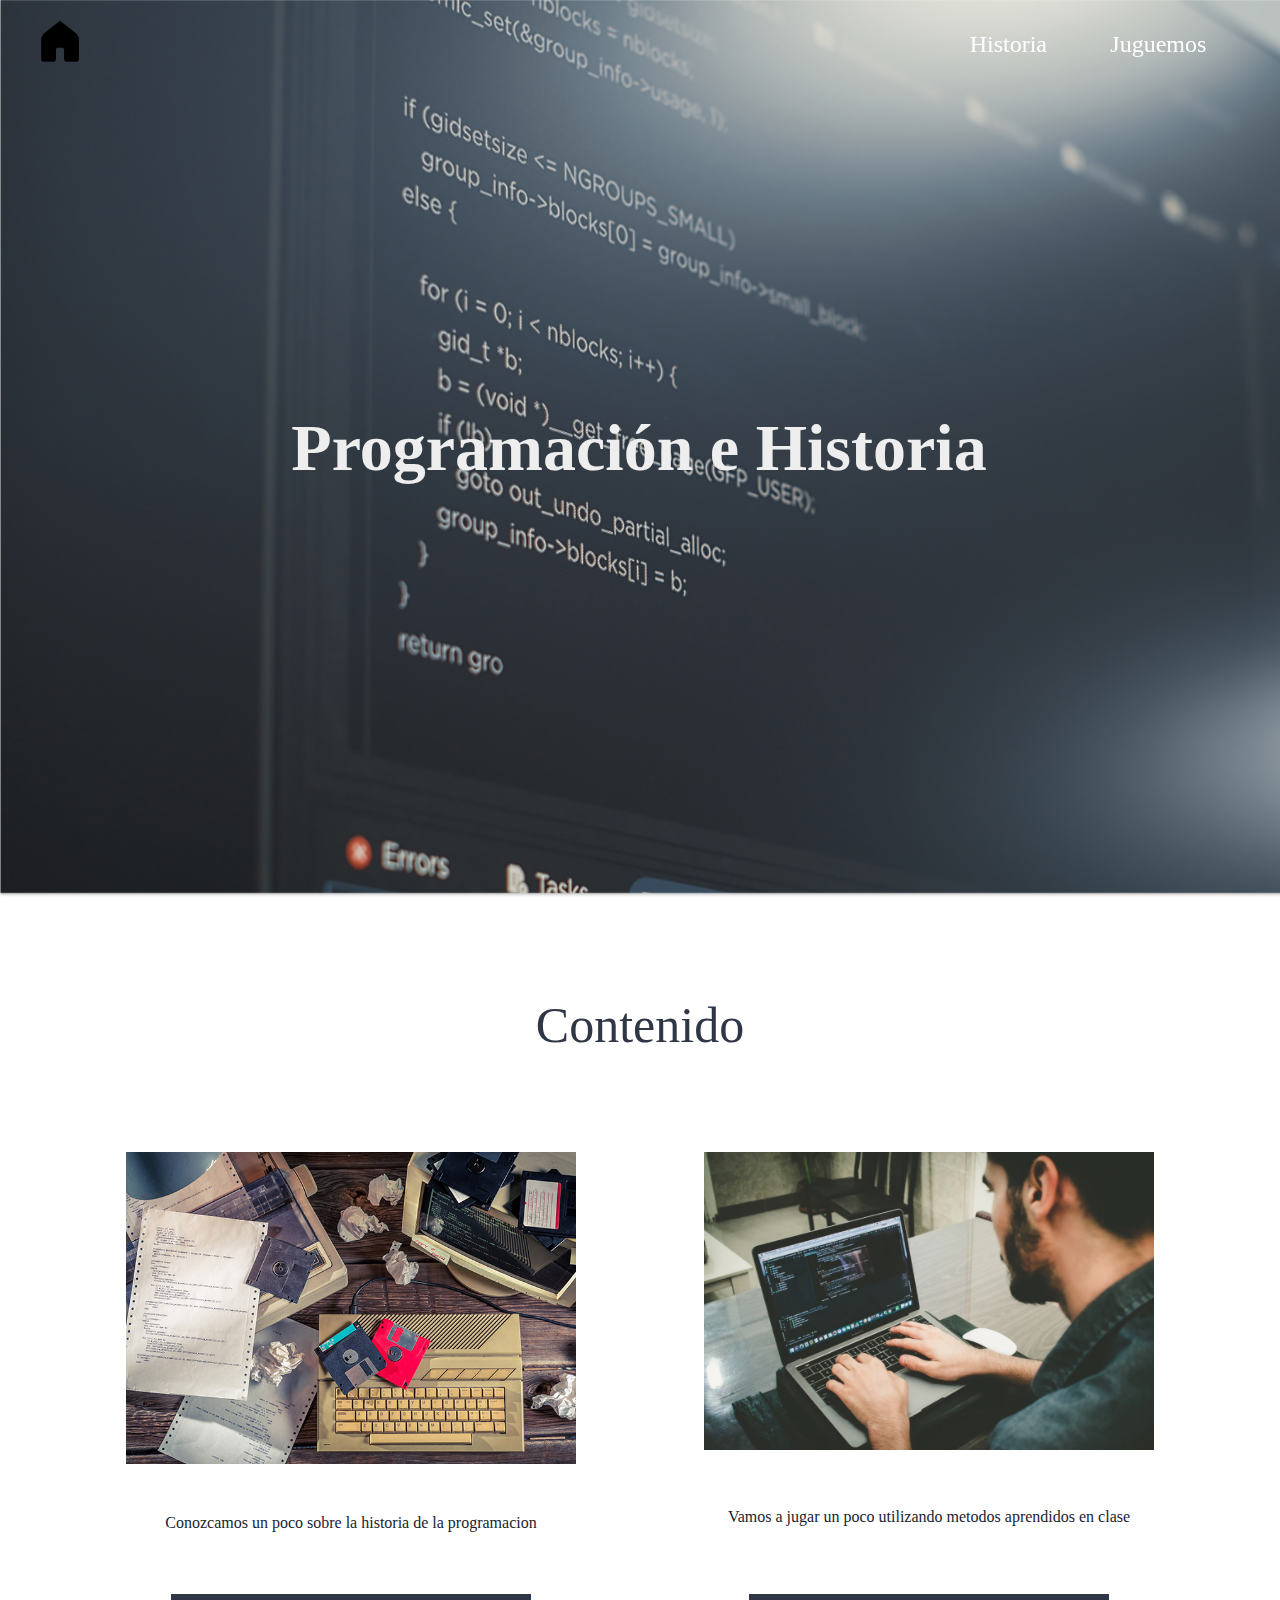
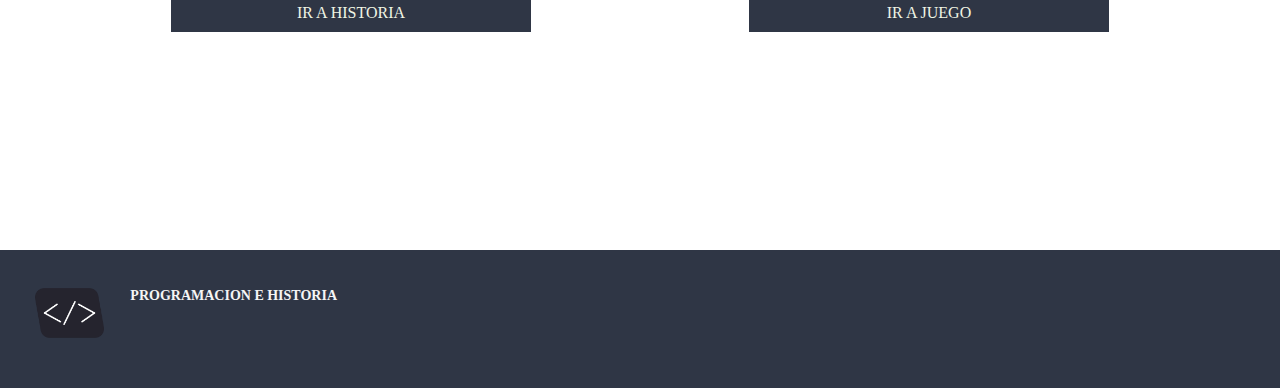
==== index.html @ 5d5f33e1 "Upload of files for exam" ====
<!DOCTYPE html>
<html lang="en">
<head>
    <meta charset="UTF-8">
    <meta name="viewport" content="width=device-width, initial-scale=1.0">
    <link rel="stylesheet" href="./style.css">
    <link rel="icon" href="./images/logo.png" >
    <title>Proyecto final JRODEIRO</title>
</head>
<body>    
    <nav>
        <a href='/'>
            <img src="./images/home.png" alt="home" style="height:50px;"></img>
        </a>
        <ul class="menu">
            <li class="item-menu"><a class='item-link' href='/historia.html'>Historia</a></li>
            <li class="item-menu"><a class='item-link' href='/poneraprueba.html'>Juguemos</a></li>
        </ul>
    </nav>
  <header>
        <h1 class="titulo">Programación e Historia</h1> 
    </header>
    <main>
        <h2>Contenido</h2>   
        <section class="cont-padre">
                <div class="card">
                    <img class="img-card" src="./images/historia-programacion.jpg" alt="imagen=producto">
                    <p class="desc-card">Conozcamos un poco sobre la historia de la programacion </p>
                    <a class='boton-ver' href='/historia.html' style='color:#F0F5E4'>Ir a Historia</a>
                </div>

                    <div class="card">
                        <img class="img-card" src="./images/img2.jpg" alt="imagen=producto">
                        <p class="desc-card">Vamos a jugar un poco utilizando metodos aprendidos en clase</p>
                        <a class='boton-ver' href='/poneraprueba.html' style='color:#F0F5E4'>Ir a juego</a>
                    </div>
                    
        </section>

   </main>

   <footer>
        <div class="footer-left">
        <img class="logo" src="./images/logo.png" alt="logo" style="height: 50px;">
            <h3 class="titulo titulo-foot">PROGRAMACION E HISTORIA </h3>
        </div>
    </footer>
    <script src="./script1.js"></script>
</body>
</html>
---- style.css ----
@import url('https://fonts.googleapis.com/css2?family=Raleway:ital,wght@0,100..900;1,100..900&display=swap');

:root{
    --colorLight:#FFFFFF;
    --colorDark:#2F3645;
    --colorDarkTransparent:#2f3645b3;
    --colorDarkTransparent2:#767a81de;
}
*{
    font-family: "Roboto";
    margin: -1px;
    padding: 0px;
    box-sizing: border-box;
    border: 0px;
}

p{
    color: var(--colorLight);
}
nav{
    z-index: 4;
    position: fixed;
    top: 0;
    display: flex;
    justify-content: space-between;
    align-items: center;
    width: 100%;
    padding: 20px 40px;
}
.fondoNav{
    background-color: var(--colorLight);

}
.fondoNav>ul>li>a{
    color: #2F3645;
}
.tema{
    display: none;
}
.tema-block{
    display: block;
}
.menu{
 display: flex;
 width: 300px;
 justify-content: space-around;
}
main{
    padding: 100px 20px;
}
.item-menu{
 list-style-type: none;
 
}
.item-link{
    text-decoration: none;
    font-size: 1.5em;
    font-weight: 500;
    color: #FFFFFF;
}
.botonesVideo{
    box-shadow: 2px 2px grey;
    padding: 10px 15px;
    text-decoration: none;
    background-color: var(--colorLight);
    color:#2F3645;
    font-weight: 300;
    border: 1px solid #2F3645;
    
}
.item-menu:hover{
    transform: translate(3px, 2px);
}

.flexItem{
 display: block;
}
.mon1{
    animation: part_1 ease-in 5s  ;
    animation-iteration-count:1 ;
    }
    
.mon2{
animation: part_2 ease-in 5s  ;
animation-iteration-count:1 ;
}
line.cod{
    animation-name: showCode;
    animation-delay: 2s;
    animation-duration: 2s;
    animation-fill-mode: forwards;
}
header{
 background: url(./images/fondo.jpg);
 background-size: cover;
 height: 100vh;
 width: 100%;
 display: flex;
 flex-direction: column;
 align-items: center;
 justify-content: center;
}

#header-2{
    background-image: url(./images/historia-programacion.jpg);
    position: relative;
    height: 70vh;
}
#header-3{
    background-image: url(./images/img2.jpg);
    position: relative;
    height: 70vh;
}
.fondo-azul{
    background: rgba(47, 54, 69,0.7);
    width: 100%;
    display: flex;
    align-items: center;
    height: 100%;
    justify-content: center;
}
.espacio-titulo{
    padding: 80px 10px;
}
h1{
    font-weight: 400;
    font-size: calc(3em + 18px); 
    color: #eeeeee;
}
h2{
    font-size:calc(2em + 18px) ; 
    font-weight: 500;
    text-align: center;
    color: #2F3645;
}
.titulo{
 text-align: center;
 font-weight: 600;
}

.cont-padre{
    margin: 100px 0px;
 width: 100%;
 display: flex;
 justify-content: space-evenly;
 gap: 20px;
}

.card{
 width: 450px;
 height: 500px;
 gap: 40px;
 background-color: var(--colorLight);
 display: flex;
 flex-direction: column;
 justify-content: space-between;
 align-items: center;
}

.desc-card{
width: 90%;
text-align: center;
height: 30px;
color:#181D31;
}

.img-card{
 width: 100%;
 margin: 0px;

}

.boton-ver{
    padding: 10px ;
   background-color: #2F3645;
   text-align: center;
   text-transform: uppercase;
    text-decoration: none;
    width: 80%;
    margin-bottom: 20px;
}

.boton-ver:active{
    box-shadow: 0px 0px darkgray;
    transform: translate(3px, 2px);
}

.logo{
    height: 80px;
}
footer{
    background: #2F3645;
    display: flex;
    justify-content: space-between;
    align-items: center;
    padding: 40px;
    color: #f5f5f5;
    vertical-align: middle;
}

.footer-left{
 display: flex;
 justify-content: space-between;
 width:300px;
 height: 60px;
 
}

.titulo-foot{
    font-size: 14px;
}

.cont-historia{
    display: flex;
    flex-direction: column;
    justify-content: center;
    align-items: center;
    padding-top: 80px;
}
.card-hist{
    display: flex;
    justify-content: space-around;
    align-items: center;
    padding:80px 50px;
    gap: 20px;    
}
.card-text-section{
    display: flex;
    flex-direction: column;
    gap: 40px;
    justify-content: space-between;
    align-items: center;
    width: 80%;
}
.card-hist>img{
    width: 50%;
}
.text-hist{
    color: #2F3645;
}

.contenedorVideo{
    display: flex;
    flex-direction: column;
    justify-content: center;
    align-items: center;
    padding: 100px 0px;
    gap: 80px;

}
.barra{
    background-color: #2F3645;
    border-radius: 10px;
    padding: 20px 5px;
    display: flex;
    justify-content: space-between;
    align-items: center;
}
.botonera{
    display: flex;
    gap: 20px;
}
.container{
    padding: 5px;
    background-color: #2F3645;
    width: 70%;
}

#play,#pause{
   width: 80px;
}


.botonesVideo:active{
    box-shadow: 0px 0px darkgray;
    transform: translate(3px, 2px);
}
#showTime{
    padding-right: 10px;
    font-family: Arial, Helvetica, sans-serif;
    color: white;
}
.card-prod{
 width: 250px;
 height: 480px;
}
.titulo-prod{
 font-size: 20px;
}

.img-prod{
 height: 221px;
}

.juego{
    display: flex;
    flex-direction: column;
    align-items: center;
}
.cajas{
    display: flex;
    flex-direction: row;
}
.caja{
    width: 275px;
    height: 400px;
    display: flex;
    border: 2px solid black;
    background-color: grey;
    text-align: center;
    justify-content: center;
    align-items: center;
}
.caja:hover{
    background-color: #1d1d1d;
    
}
.caja:hover>p{
    color: var(--colorLight);
}
#cajaimagenes{
    display: flex;
    flex-direction: row;
    gap: 10px;
    margin: 40px;
}
#imagen1,#imagen2,#imagen3{
    width: 275px;
    height: 400px;
}
.reinicio{
    display: flex;
    margin: auto;
    padding: 10px 100px;
    border: none;
    border-radius: 0px;
    background-color: #2F3645;
    color: var(--colorLight);
    text-transform: uppercase;
    font-weight: 300;
}
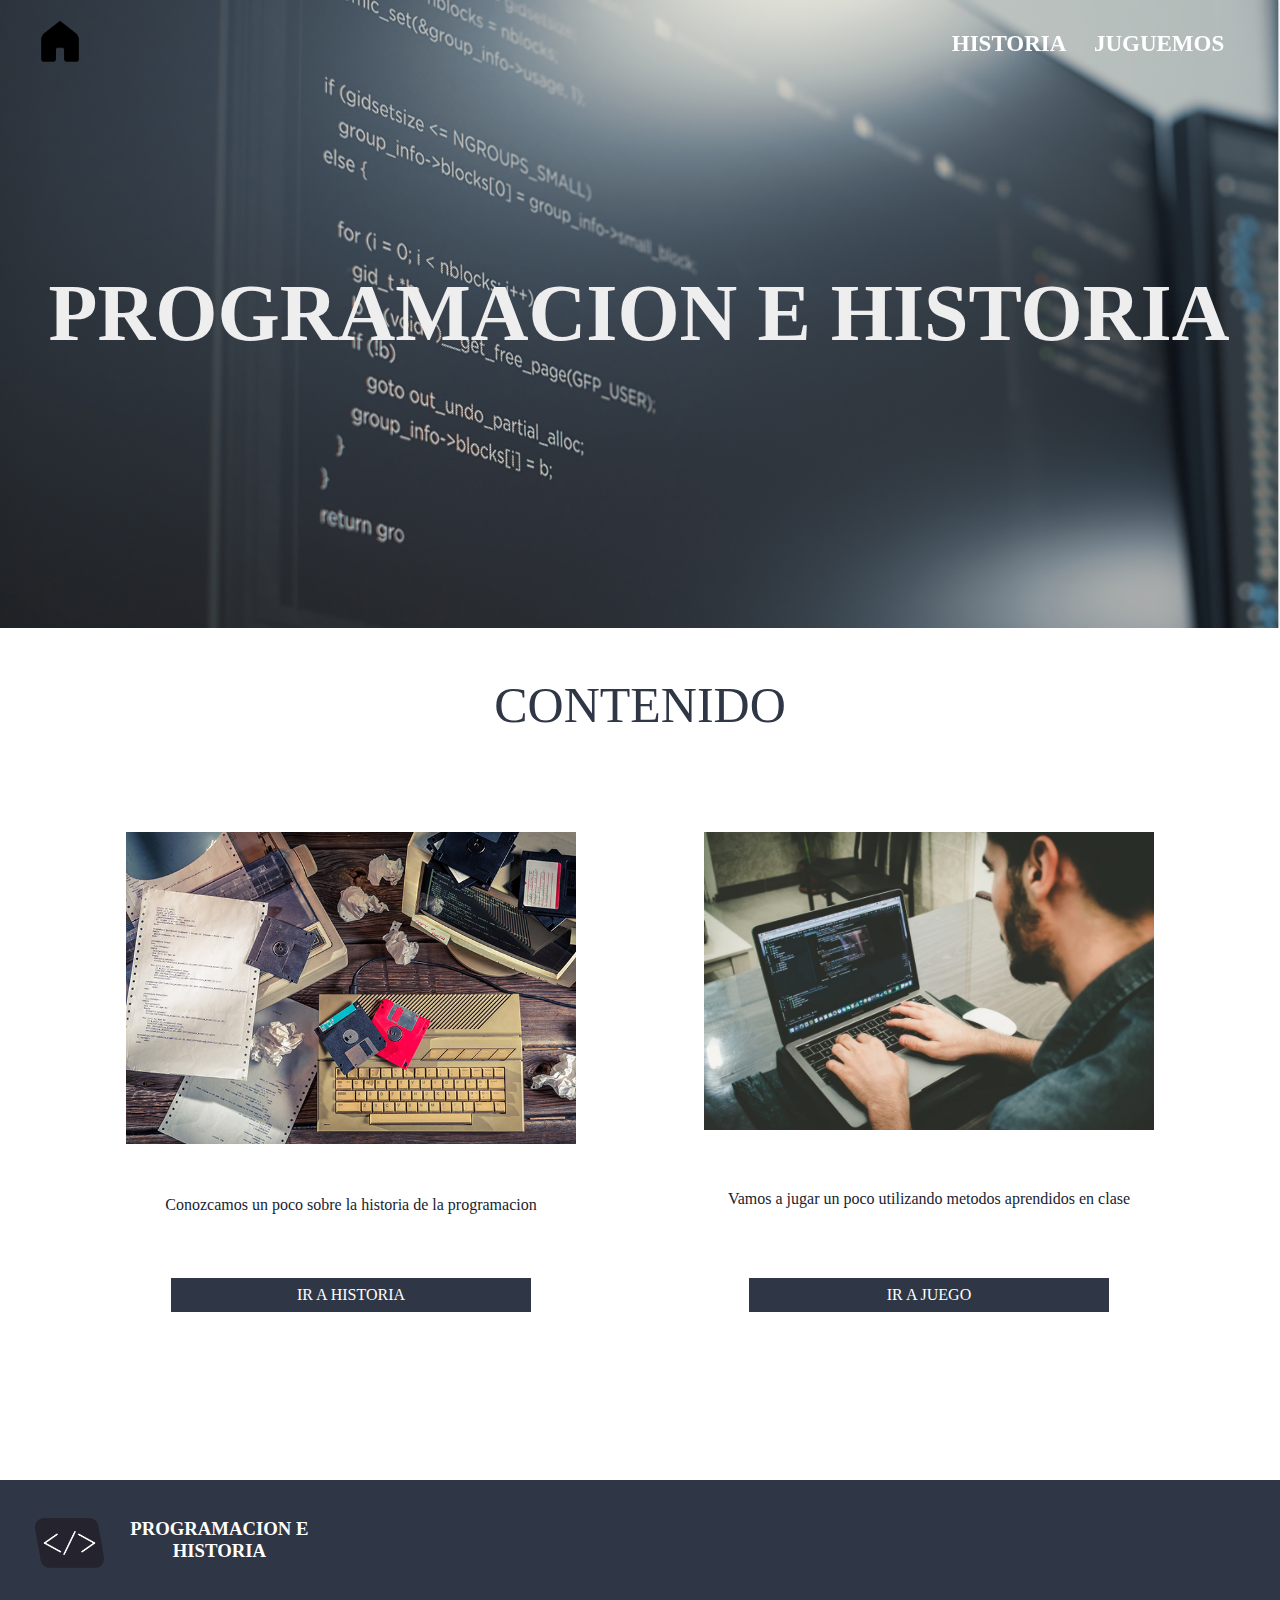
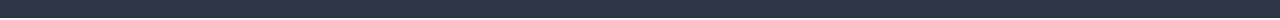
==== commit a459214d: "cambios sobre la pagina" ====
--- a/index.html
+++ b/index.html
@@ -3,48 +3,49 @@
 <head>
     <meta charset="UTF-8">
     <meta name="viewport" content="width=device-width, initial-scale=1.0">
+    <link rel="icon" href="./images/logo.png">
     <link rel="stylesheet" href="./style.css">
-    <link rel="icon" href="./images/logo.png" >
     <title>Proyecto final JRODEIRO</title>
 </head>
-<body>    
+<body onscroll="cambiarFondoNav()">
+
     <nav>
         <a href='/'>
-            <img src="./images/home.png" alt="home" style="height:50px;"></img>
+            <img src="./images/home.png" style="height:50px;"></img>
         </a>
         <ul class="menu">
-            <li class="item-menu"><a class='item-link' href='/historia.html'>Historia</a></li>
-            <li class="item-menu"><a class='item-link' href='/poneraprueba.html'>Juguemos</a></li>
+            <li class="item-menu"><a class='item-link' href='/historia.html'>HISTORIA</a></li>
+            <li class="item-menu"><a class='item-link' href='/juguemos.html'>JUGUEMOS</a></li>
         </ul>
     </nav>
-  <header>
-        <h1 class="titulo">Programación e Historia</h1> 
+
+    <header class="header" style="background-image: url(./images/fondo.jpg)">
+        <h1 class="titulo">PROGRAMACION E HISTORIA</h1> 
     </header>
+
     <main>
-        <h2>Contenido</h2>   
-        <section class="cont-padre">
-                <div class="card">
-                    <img class="img-card" src="./images/historia-programacion.jpg" alt="imagen=producto">
-                    <p class="desc-card">Conozcamos un poco sobre la historia de la programacion </p>
-                    <a class='boton-ver' href='/historia.html' style='color:#F0F5E4'>Ir a Historia</a>
+        <h2>CONTENIDO</h2>   
+        <section class="contenido">
+                <div class="tarjeta">
+                    <img class="img-tarjeta" src="./images/historia-programacion.jpg" alt="imagendeproducto">
+                    <p class="desc-tarjeta">Conozcamos un poco sobre la historia de la programacion </p>
+                    <a class='boton-tarjeta' href='/historia.html'>Ir a Historia</a>
                 </div>
-
-                    <div class="card">
-                        <img class="img-card" src="./images/img2.jpg" alt="imagen=producto">
-                        <p class="desc-card">Vamos a jugar un poco utilizando metodos aprendidos en clase</p>
-                        <a class='boton-ver' href='/poneraprueba.html' style='color:#F0F5E4'>Ir a juego</a>
-                    </div>
-                    
+                <div class="tarjeta">
+                    <img class="img-tarjeta" src="./images/img2.jpg" alt="imagen=producto">
+                    <p class="desc-tarjeta">Vamos a jugar un poco utilizando metodos aprendidos en clase</p>
+                    <a class='boton-tarjeta' href='/poneraprueba.html'>Ir a juego</a>
+                </div>
         </section>
-
    </main>
 
    <footer>
-        <div class="footer-left">
+        <div class="footerizq">
         <img class="logo" src="./images/logo.png" alt="logo" style="height: 50px;">
-            <h3 class="titulo titulo-foot">PROGRAMACION E HISTORIA </h3>
+            <h3 class="titulo">PROGRAMACION E HISTORIA</h3>
         </div>
     </footer>
-    <script src="./script1.js"></script>
+
+    <script src="./script.js"></script>
 </body>
 </html>--- a/style.css
+++ b/style.css
@@ -1,11 +1,3 @@
-@import url('https://fonts.googleapis.com/css2?family=Raleway:ital,wght@0,100..900;1,100..900&display=swap');
-
-:root{
-    --colorLight:#FFFFFF;
-    --colorDark:#2F3645;
-    --colorDarkTransparent:#2f3645b3;
-    --colorDarkTransparent2:#767a81de;
-}
 *{
     font-family: "Roboto";
     margin: -1px;
@@ -15,83 +7,47 @@
 }
 
 p{
-    color: var(--colorLight);
-}
+    color: #FFFFFF;
+}
+
 nav{
     z-index: 4;
+    padding: 20px 40px;
+    top: 0;
+    display: flex;
+    justify-content: space-between;
+    align-items: center;
+    width: 100%;
     position: fixed;
-    top: 0;
-    display: flex;
-    justify-content: space-between;
-    align-items: center;
-    width: 100%;
-    padding: 20px 40px;
-}
+}
+
 .fondoNav{
-    background-color: var(--colorLight);
-
-}
-.fondoNav>ul>li>a{
-    color: #2F3645;
-}
-.tema{
-    display: none;
-}
-.tema-block{
-    display: block;
-}
+    color: white;
+    background-color: rgba(0, 0, 0, 0.185);
+}
+
 .menu{
  display: flex;
  width: 300px;
  justify-content: space-around;
 }
+
 main{
-    padding: 100px 20px;
-}
+    padding: 50px 20px;
+}
+
 .item-menu{
- list-style-type: none;
- 
-}
+    list-style-type: none;
+}
+
 .item-link{
+    font-size: 23px;
+    font-weight: 600;
+    color: white;
     text-decoration: none;
-    font-size: 1.5em;
-    font-weight: 500;
-    color: #FFFFFF;
-}
-.botonesVideo{
-    box-shadow: 2px 2px grey;
-    padding: 10px 15px;
-    text-decoration: none;
-    background-color: var(--colorLight);
-    color:#2F3645;
-    font-weight: 300;
-    border: 1px solid #2F3645;
-    
-}
-.item-menu:hover{
-    transform: translate(3px, 2px);
-}
-
-.flexItem{
- display: block;
-}
-.mon1{
-    animation: part_1 ease-in 5s  ;
-    animation-iteration-count:1 ;
-    }
-    
-.mon2{
-animation: part_2 ease-in 5s  ;
-animation-iteration-count:1 ;
-}
-line.cod{
-    animation-name: showCode;
-    animation-delay: 2s;
-    animation-duration: 2s;
-    animation-fill-mode: forwards;
-}
+}
+
 header{
- background: url(./images/fondo.jpg);
  background-size: cover;
  height: 100vh;
  width: 100%;
@@ -101,104 +57,85 @@
  justify-content: center;
 }
 
-#header-2{
-    background-image: url(./images/historia-programacion.jpg);
+.header{
     position: relative;
     height: 70vh;
 }
-#header-3{
-    background-image: url(./images/img2.jpg);
-    position: relative;
-    height: 70vh;
-}
-.fondo-azul{
-    background: rgba(47, 54, 69,0.7);
-    width: 100%;
-    display: flex;
-    align-items: center;
-    height: 100%;
-    justify-content: center;
-}
-.espacio-titulo{
-    padding: 80px 10px;
-}
-h1{
-    font-weight: 400;
-    font-size: calc(3em + 18px); 
-    color: #eeeeee;
-}
+
 h2{
     font-size:calc(2em + 18px) ; 
     font-weight: 500;
     text-align: center;
     color: #2F3645;
 }
+
+h1{
+    font-weight: 600;
+    font-size: 80px; 
+    color: #eeeeee;
+}
+
 .titulo{
- text-align: center;
- font-weight: 600;
-}
-
-.cont-padre{
+    text-align: center;
+    font-weight: 600;
+}
+
+.contenido{
     margin: 100px 0px;
- width: 100%;
- display: flex;
- justify-content: space-evenly;
- gap: 20px;
-}
-
-.card{
- width: 450px;
- height: 500px;
- gap: 40px;
- background-color: var(--colorLight);
- display: flex;
- flex-direction: column;
- justify-content: space-between;
- align-items: center;
-}
-
-.desc-card{
-width: 90%;
-text-align: center;
-height: 30px;
-color:#181D31;
-}
-
-.img-card{
- width: 100%;
- margin: 0px;
-
-}
-
-.boton-ver{
-    padding: 10px ;
-   background-color: #2F3645;
-   text-align: center;
-   text-transform: uppercase;
+    gap: 20px;
+    width: 100%;
+    display: flex;
+    justify-content: space-evenly;
+}
+
+.tarjeta{
+    width: 450px;
+    height: 500px;
+    gap: 40px;
+    background-color: #FFFFFF;
+    display: flex;
+    flex-direction: column;
+    justify-content: space-between;
+    align-items: center;
+}
+
+.desc-tarjeta{
+    width: 90%;
+    text-align: center;
+    height: 30px;
+    color:#181D31;
+}
+
+.img-tarjeta{
+    width: 100%;
+    margin: 0px;
+}
+
+.boton-tarjeta{
+    padding: 8px ;
+    background-color: #2F3645;
+    text-align: center;
+    margin-bottom: 20px;
+    text-transform: uppercase;
     text-decoration: none;
     width: 80%;
-    margin-bottom: 20px;
-}
-
-.boton-ver:active{
-    box-shadow: 0px 0px darkgray;
-    transform: translate(3px, 2px);
+    color: white;
 }
 
 .logo{
     height: 80px;
 }
+
 footer{
     background: #2F3645;
     display: flex;
-    justify-content: space-between;
     align-items: center;
     padding: 40px;
-    color: #f5f5f5;
+    color: white;
     vertical-align: middle;
 }
 
-.footer-left{
+.footerizq{
  display: flex;
  justify-content: space-between;
  width:300px;
@@ -206,10 +143,6 @@
  
 }
 
-.titulo-foot{
-    font-size: 14px;
-}
-
 .cont-historia{
     display: flex;
     flex-direction: column;
@@ -217,14 +150,16 @@
     align-items: center;
     padding-top: 80px;
 }
-.card-hist{
+
+.card-historia{
     display: flex;
     justify-content: space-around;
     align-items: center;
     padding:80px 50px;
     gap: 20px;    
 }
-.card-text-section{
+
+.card-texto-section{
     display: flex;
     flex-direction: column;
     gap: 40px;
@@ -232,64 +167,68 @@
     align-items: center;
     width: 80%;
 }
-.card-hist>img{
-    width: 50%;
-}
-.text-hist{
+
+.texto-historia{
     color: #2F3645;
-}
-
-.contenedorVideo{
+    font-size: large;
+}
+
+.tarjetaVideo{
     display: flex;
     flex-direction: column;
     justify-content: center;
     align-items: center;
     padding: 100px 0px;
     gap: 80px;
-
-}
+}
+
+.botonesVideo{
+    box-shadow: 2px 2px grey;
+    padding: 5px 5px;
+    text-decoration: none;
+    background-color: #FFFFFF;
+    color:#2F3645;
+    font-weight: 300;
+    width: 80px;
+}
+
 .barra{
     background-color: #2F3645;
     border-radius: 10px;
-    padding: 20px 5px;
-    display: flex;
-    justify-content: space-between;
-    align-items: center;
-}
-.botonera{
+    padding: 20px 15px;
+    display: flex;
+    justify-content: space-between;
+    align-items: center;
+}
+
+.botonesPP{
     display: flex;
     gap: 20px;
 }
-.container{
+
+.tarjetaVideo2{
     padding: 5px;
     background-color: #2F3645;
     width: 70%;
 }
 
-#play,#pause{
-   width: 80px;
-}
-
-
-.botonesVideo:active{
-    box-shadow: 0px 0px darkgray;
-    transform: translate(3px, 2px);
-}
-#showTime{
-    padding-right: 10px;
-    font-family: Arial, Helvetica, sans-serif;
-    color: white;
-}
+#mostrarTiempo{
+    padding-right: 15px;
+    font-size: x-large;
+    color: white;
+}
+
 .card-prod{
- width: 250px;
- height: 480px;
-}
+    width: 250px;
+    height: 480px;
+}
+
 .titulo-prod{
- font-size: 20px;
+     font-size: 20px;
 }
 
 .img-prod{
- height: 221px;
+    height: 221px;
 }
 
 .juego{
@@ -297,46 +236,44 @@
     flex-direction: column;
     align-items: center;
 }
+
 .cajas{
-    display: flex;
-    flex-direction: row;
-}
+   display: flex;
+   flex-direction: row;
+}
+
 .caja{
-    width: 275px;
+   width: 275px;
+   height: 400px;
+   display: flex;
+   border: 2px solid black;
+   background-color: grey;
+   text-align: center;
+   justify-content: center;
+   align-items: center;
+}
+
+#cajaimagenes{
+   display: flex;
+   flex-direction: row;
+   gap: 10px;
+   margin: 40px;
+}
+
+#imagen1, #imagen2,#imagen3{
+    width: 300px;
     height: 400px;
-    display: flex;
-    border: 2px solid black;
-    background-color: grey;
-    text-align: center;
-    justify-content: center;
-    align-items: center;
-}
-.caja:hover{
-    background-color: #1d1d1d;
-    
-}
-.caja:hover>p{
-    color: var(--colorLight);
-}
-#cajaimagenes{
-    display: flex;
-    flex-direction: row;
-    gap: 10px;
-    margin: 40px;
-}
-#imagen1,#imagen2,#imagen3{
-    width: 275px;
-    height: 400px;
-}
-.reinicio{
+}
+
+.boton-reinicio{
     display: flex;
     margin: auto;
     padding: 10px 100px;
     border: none;
     border-radius: 0px;
     background-color: #2F3645;
-    color: var(--colorLight);
+    color: #FFFFFF;
     text-transform: uppercase;
     font-weight: 300;
-}
-
+    text-align: center;
+}